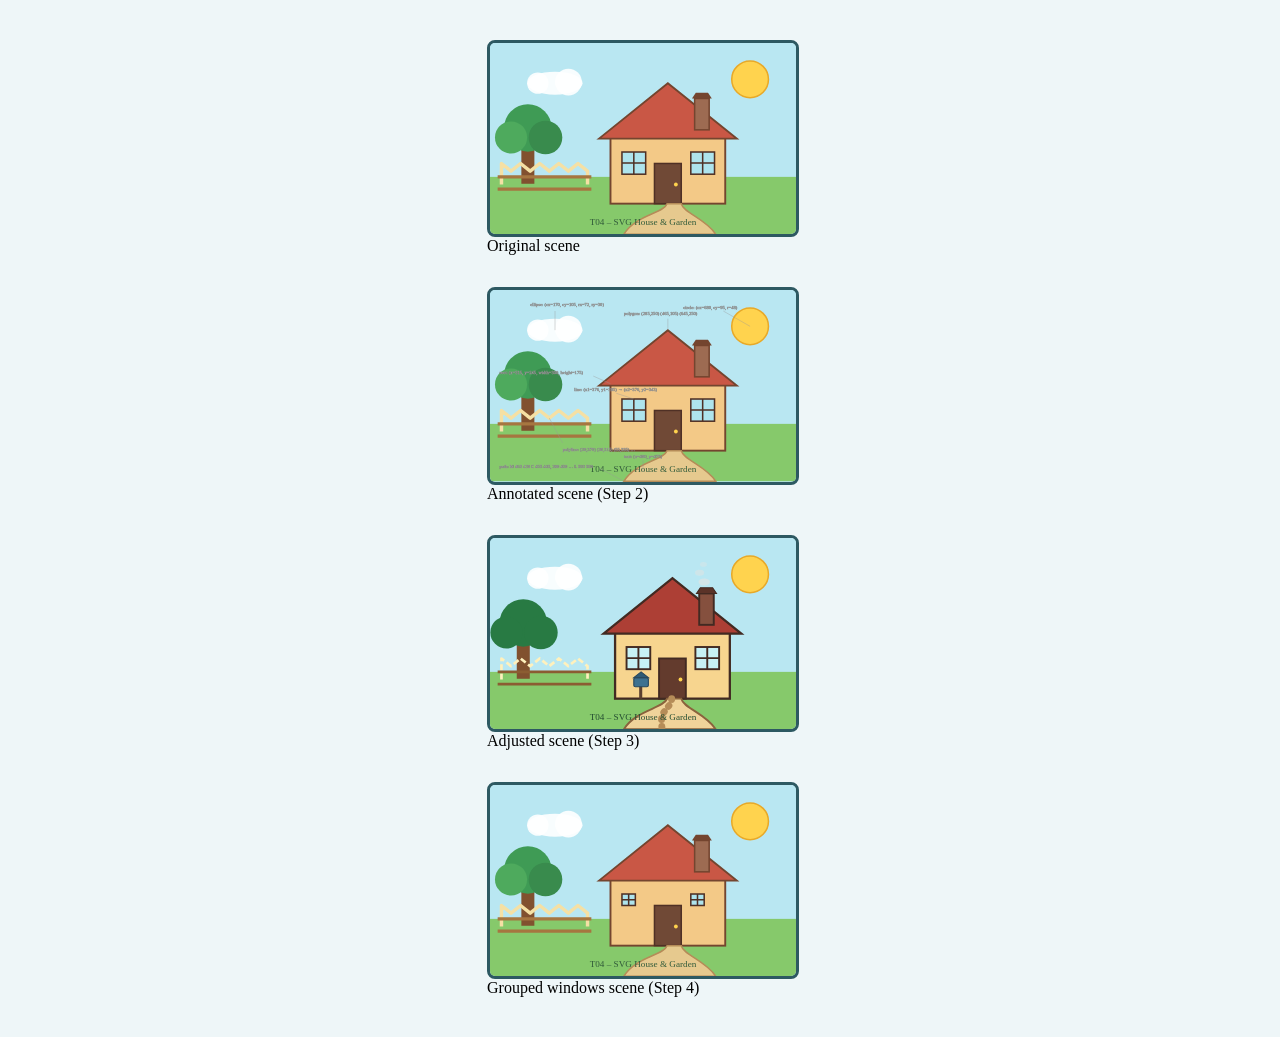
==== index.html @ 24a0f1d3 "init: t01 files added" ====
<!DOCTYPE html>
<html lang="en">

<head>
    <meta charset="UTF-8">
    <meta name="viewport" content="width=device-width, initial-scale=1.0">
    <title>T04 – SVG House &amp; Garden</title>
    <style>
        body {
            margin: 0;
            min-height: 100vh;
            display: grid;
            place-items: center;
            padding: 24px;
            box-sizing: border-box;
            background: #eef6f8;
            font-family: Georgia, "Times New Roman", serif;
        }

        svg {
            width: min(100%, 800px);
            height: auto;
            display: block;
            border: 3px solid #2d5962;
            border-radius: 8px;
            background: #b9e7f2;
        }

        #scene-annotated #annotations {
            font-size: 12px;
            fill: #333;
            stroke: #999;
            stroke-width: 1;
        }

        #scene-annotated #annotations text,
        #scene-annotated #annotations line {
            pointer-events: none;
        }

        /* Step 3 contrast and stroke refinements stay within the adjusted scene. */
        #scene-adjusted .adjusted-house,
        #scene-adjusted .adjusted-roof {
            stroke: #422a22;
        }

        #scene-adjusted .adjusted-house {
            fill: #f7d58f;
            stroke-width: 6;
        }

        #scene-adjusted .adjusted-roof {
            fill: #ad3f35;
            stroke-width: 6;
        }

        #scene-adjusted .adjusted-tree {
            fill: #287a43;
        }

        #scene-adjusted .adjusted-fence {
            stroke: #fff1bd;
            stroke-dasharray: 16 8;
            stroke-width: 7;
        }

        #scene-adjusted .adjusted-path {
            stroke: #8a633d;
            stroke-width: 5;
        }
    </style>
</head>

<body>
    <figure id="scene-original">
        <svg viewBox="0 0 800 500" role="img" aria-labelledby="scene-title scene-description">
            <title id="scene-title">SVG House and Garden</title>
            <desc id="scene-description">A sunny garden scene with a blue sky, cloud, tree, fenced yard, and a small
                house
                with a red roof, chimney, door, and two windows.</desc>

            <!-- Sky and grass -->
            <rect x="0" y="0" width="800" height="350" fill="#b9e7f2"></rect>
            <rect x="0" y="350" width="800" height="150" fill="#86c96b"></rect>

            <!-- Sun and cloud -->
            <circle cx="680" cy="95" r="48" fill="#ffd34e" stroke="#e8a928" stroke-width="4"></circle>
            <ellipse cx="170" cy="105" rx="72" ry="30" fill="#ffffff" opacity="0.9"></ellipse>
            <circle cx="125" cy="105" r="28" fill="#ffffff" opacity="0.9"></circle>
            <circle cx="205" cy="102" r="35" fill="#ffffff" opacity="0.9"></circle>

            <!-- Tree -->
            <rect x="82" y="250" width="34" height="118" fill="#81512f"></rect>
            <circle cx="99" cy="222" r="62" fill="#3f9b55"></circle>
            <circle cx="55" cy="247" r="42" fill="#4eaa5d"></circle>
            <circle cx="145" cy="247" r="44" fill="#398b4d"></circle>

            <!-- House -->
            <rect x="315" y="245" width="300" height="175" fill="#f3c987" stroke="#74452f" stroke-width="5"></rect>
            <polygon points="285,250 465,105 645,250" fill="#c95745" stroke="#74452f" stroke-width="5"></polygon>
            <rect x="535" y="145" width="38" height="82" fill="#9d6b52" stroke="#74452f" stroke-width="4"></rect>
            <polygon points="528,145 580,145 570,130 538,130" fill="#74452f"></polygon>

            <!-- Door and windows -->
            <rect x="430" y="315" width="70" height="105" fill="#704936" stroke="#4f3025" stroke-width="4"></rect>
            <circle cx="486" cy="370" r="5" fill="#ffd34e"></circle>
            <rect x="345" y="285" width="62" height="58" fill="#aee4ed" stroke="#4f3025" stroke-width="4"></rect>
            <line x1="376" y1="285" x2="376" y2="343" stroke="#4f3025" stroke-width="4"></line>
            <line x1="345" y1="314" x2="407" y2="314" stroke="#4f3025" stroke-width="4"></line>
            <rect x="525" y="285" width="62" height="58" fill="#aee4ed" stroke="#4f3025" stroke-width="4"></rect>
            <line x1="556" y1="285" x2="556" y2="343" stroke="#4f3025" stroke-width="4"></line>
            <line x1="525" y1="314" x2="587" y2="314" stroke="#4f3025" stroke-width="4"></line>

            <!-- Fence -->
            <polyline
                points="30,370 30,315 55,335 80,315 105,335 130,315 155,335 180,315 205,335 230,315 255,335 255,370"
                fill="none" stroke="#f5e0a4" stroke-width="9" stroke-linejoin="round"></polyline>
            <line x1="20" y1="350" x2="265" y2="350" stroke="#a67640" stroke-width="8"></line>
            <line x1="20" y1="382" x2="265" y2="382" stroke="#a67640" stroke-width="8"></line>

            <!-- Curved garden path -->
            <path d="M 463 420 C 455 445, 380 450, 350 500 L 590 500 C 565 460, 505 444, 500 420 Z" fill="#e6c98e"
                stroke="#b58c58" stroke-width="4"></path>

            <text x="400" y="475" text-anchor="middle" font-size="24" fill="#315b3a">T04 – SVG House &amp; Garden</text>
        </svg>
        <figcaption>Original scene</figcaption>
    </figure>

    <figure id="scene-annotated-figure">
        <svg id="scene-annotated" viewBox="0 0 800 500" role="img"
            aria-labelledby="annotated-title annotated-description">
            <title id="annotated-title">Annotated SVG House and Garden</title>
            <desc id="annotated-description">The original house and garden scene with labels showing SVG shape
                attributes.</desc>

            <!-- Sky and grass -->
            <rect x="0" y="0" width="800" height="350" fill="#b9e7f2"></rect>
            <rect x="0" y="350" width="800" height="150" fill="#86c96b"></rect>

            <!-- Sun and cloud -->
            <circle cx="680" cy="95" r="48" fill="#ffd34e" stroke="#e8a928" stroke-width="4"></circle>
            <ellipse cx="170" cy="105" rx="72" ry="30" fill="#ffffff" opacity="0.9"></ellipse>
            <circle cx="125" cy="105" r="28" fill="#ffffff" opacity="0.9"></circle>
            <circle cx="205" cy="102" r="35" fill="#ffffff" opacity="0.9"></circle>

            <!-- Tree -->
            <rect x="82" y="250" width="34" height="118" fill="#81512f"></rect>
            <circle cx="99" cy="222" r="62" fill="#3f9b55"></circle>
            <circle cx="55" cy="247" r="42" fill="#4eaa5d"></circle>
            <circle cx="145" cy="247" r="44" fill="#398b4d"></circle>

            <!-- House -->
            <rect x="315" y="245" width="300" height="175" fill="#f3c987" stroke="#74452f" stroke-width="5"></rect>
            <polygon points="285,250 465,105 645,250" fill="#c95745" stroke="#74452f" stroke-width="5"></polygon>
            <rect x="535" y="145" width="38" height="82" fill="#9d6b52" stroke="#74452f" stroke-width="4"></rect>
            <polygon points="528,145 580,145 570,130 538,130" fill="#74452f"></polygon>

            <!-- Door and windows -->
            <rect x="430" y="315" width="70" height="105" fill="#704936" stroke="#4f3025" stroke-width="4"></rect>
            <circle cx="486" cy="370" r="5" fill="#ffd34e"></circle>
            <rect x="345" y="285" width="62" height="58" fill="#aee4ed" stroke="#4f3025" stroke-width="4"></rect>
            <line x1="376" y1="285" x2="376" y2="343" stroke="#4f3025" stroke-width="4"></line>
            <line x1="345" y1="314" x2="407" y2="314" stroke="#4f3025" stroke-width="4"></line>
            <rect x="525" y="285" width="62" height="58" fill="#aee4ed" stroke="#4f3025" stroke-width="4"></rect>
            <line x1="556" y1="285" x2="556" y2="343" stroke="#4f3025" stroke-width="4"></line>
            <line x1="525" y1="314" x2="587" y2="314" stroke="#4f3025" stroke-width="4"></line>

            <!-- Fence -->
            <polyline
                points="30,370 30,315 55,335 80,315 105,335 130,315 155,335 180,315 205,335 230,315 255,335 255,370"
                fill="none" stroke="#f5e0a4" stroke-width="9" stroke-linejoin="round"></polyline>
            <line x1="20" y1="350" x2="265" y2="350" stroke="#a67640" stroke-width="8"></line>
            <line x1="20" y1="382" x2="265" y2="382" stroke="#a67640" stroke-width="8"></line>

            <!-- Curved garden path -->
            <path d="M 463 420 C 455 445, 380 450, 350 500 L 590 500 C 565 460, 505 444, 500 420 Z" fill="#e6c98e"
                stroke="#b58c58" stroke-width="4"></path>

            <text x="400" y="475" text-anchor="middle" font-size="24" fill="#315b3a">T04 – SVG House &amp; Garden</text>

            <g id="annotations">
                <line x1="680" y1="95" x2="610" y2="55"></line>
                <text x="505" y="50">circle: (cx=680, cy=95, r=48)</text>

                <line x1="315" y1="245" x2="270" y2="225"></line>
                <text x="25" y="220">rect: (x=315, y=245, width=300, height=175)</text>

                <line x1="170" y1="105" x2="170" y2="55"></line>
                <text x="105" y="42">ellipse: (cx=170, cy=105, rx=72, ry=30)</text>

                <line x1="376" y1="285" x2="330" y2="270"></line>
                <text x="220" y="265">line: (x1=376, y1=285) → (x2=376, y2=343)</text>

                <line x1="155" y1="335" x2="190" y2="400"></line>
                <text x="190" y="420">polyline: (30,370) (30,315) (55,335) …</text>

                <line x1="465" y1="105" x2="465" y2="75"></line>
                <text x="350" y="65">polygon: (285,250) (465,105) (645,250)</text>

                <line x1="350" y1="500" x2="285" y2="465"></line>
                <text x="25" y="465">path: M 463 420 C 455 445, 380 450 … L 590 500</text>

                <line x1="400" y1="475" x2="400" y2="445"></line>
                <text x="350" y="438">text: (x=400, y=475)</text>
            </g>
        </svg>
        <figcaption>Annotated scene (Step 2)</figcaption>
    </figure>

    <figure id="scene-adjusted-figure">
        <svg id="scene-adjusted" viewBox="0 0 800 500" role="img" aria-labelledby="adjusted-title adjusted-description">
            <title id="adjusted-title">Adjusted SVG House and Garden</title>
            <desc id="adjusted-description">The house and garden scene with balanced positioning, stronger contrast, a
                dashed fence, a footpath, a mailbox, and chimney smoke.</desc>

            <!-- Base scene remains on the original coordinate scale. -->
            <rect x="0" y="0" width="800" height="350" fill="#b9e7f2"></rect>
            <rect x="0" y="350" width="800" height="150" fill="#86c96b"></rect>

            <circle cx="680" cy="95" r="48" fill="#ffd34e" stroke="#e8a928" stroke-width="4"></circle>
            <ellipse cx="170" cy="105" rx="72" ry="30" fill="#ffffff" opacity="0.9"></ellipse>
            <circle cx="125" cy="105" r="28" fill="#ffffff" opacity="0.9"></circle>
            <circle cx="205" cy="102" r="35" fill="#ffffff" opacity="0.9"></circle>

            <!-- Small tree shift balances the house placement. -->
            <g transform="translate(-12 0)">
                <rect x="82" y="250" width="34" height="118" fill="#81512f"></rect>
                <circle class="adjusted-tree" cx="99" cy="222" r="62"></circle>
                <circle class="adjusted-tree" cx="55" cy="247" r="42"></circle>
                <circle class="adjusted-tree" cx="145" cy="247" r="44"></circle>
            </g>

            <!-- Small house shift improves the scene balance. -->
            <g transform="translate(12 0)">
                <rect class="adjusted-house" x="315" y="245" width="300" height="175"></rect>
                <polygon class="adjusted-roof" points="285,250 465,105 645,250"></polygon>
                <rect x="535" y="145" width="38" height="82" fill="#85503e" stroke="#422a22" stroke-width="5"></rect>
                <polygon points="528,145 580,145 570,130 538,130" fill="#5b3328" stroke="#422a22" stroke-width="3">
                </polygon>

                <rect x="430" y="315" width="70" height="105" fill="#633b2d" stroke="#422a22" stroke-width="5"></rect>
                <circle cx="486" cy="370" r="5" fill="#ffd34e"></circle>
                <rect x="345" y="285" width="62" height="58" fill="#c7f1f5" stroke="#422a22" stroke-width="5"></rect>
                <line x1="376" y1="285" x2="376" y2="343" stroke="#422a22" stroke-width="5"></line>
                <line x1="345" y1="314" x2="407" y2="314" stroke="#422a22" stroke-width="5"></line>
                <rect x="525" y="285" width="62" height="58" fill="#c7f1f5" stroke="#422a22" stroke-width="5"></rect>
                <line x1="556" y1="285" x2="556" y2="343" stroke="#422a22" stroke-width="5"></line>
                <line x1="525" y1="314" x2="587" y2="314" stroke="#422a22" stroke-width="5"></line>
            </g>

            <!-- Dashed fence makes the foreground edge lighter and easier to read. -->
            <polyline class="adjusted-fence"
                points="30,370 30,315 55,335 80,315 105,335 130,315 155,335 180,315 205,335 230,315 255,335 255,370"
                fill="none" stroke-linejoin="round"></polyline>
            <line x1="20" y1="350" x2="265" y2="350" stroke="#8b5d32" stroke-width="7"></line>
            <line x1="20" y1="382" x2="265" y2="382" stroke="#8b5d32" stroke-width="7"></line>

            <path class="adjusted-path"
                d="M 463 420 C 455 445, 380 450, 350 500 L 590 500 C 565 460, 505 444, 500 420 Z" fill="#f0d39a"></path>

            <!-- Curved stone footpath leads from the door into the garden. -->
            <path d="M 475 420 C 475 435, 460 445, 452 460 C 447 470, 448 482, 450 500" fill="none" stroke="#b58c58"
                stroke-width="18" stroke-linecap="round" stroke-dasharray="2 18"></path>

            <!-- Small mailbox sits beside the new footpath. -->
            <rect x="390" y="382" width="8" height="38" fill="#5b4030"></rect>
            <rect x="376" y="365" width="38" height="24" rx="4" fill="#3d7190" stroke="#29485d" stroke-width="3"></rect>
            <polygon points="376,365 395,350 414,365" fill="#2f5b75" stroke="#29485d" stroke-width="3"></polygon>

            <!-- Subtle smoke rises from the chimney. -->
            <ellipse cx="560" cy="115" rx="15" ry="9" fill="#dce5e4" opacity="0.75"></ellipse>
            <ellipse cx="548" cy="91" rx="12" ry="8" fill="#dce5e4" opacity="0.6"></ellipse>
            <ellipse cx="558" cy="69" rx="9" ry="6" fill="#dce5e4" opacity="0.45"></ellipse>

            <text x="400" y="475" text-anchor="middle" font-size="24" fill="#244d31">T04 – SVG House &amp; Garden</text>
        </svg>
        <figcaption>Adjusted scene (Step 3)</figcaption>
    </figure>

    <figure id="scene-grouped-figure">
        <svg id="scene-grouped" viewBox="0 0 800 500" role="img" aria-labelledby="grouped-title grouped-description">
            <title id="grouped-title">Grouped Windows House and Garden</title>
            <desc id="grouped-description">The original house and garden scene with both windows reused from one grouped
                SVG definition.</desc>

            <defs>
                <!-- Grouping the frame and mullions keeps both windows consistent and reusable. -->
                <g id="window">
                    <rect x="0" y="0" width="35" height="30" fill="#aee4ed" stroke="#4f3025" stroke-width="4"></rect>
                    <line x1="17.5" y1="0" x2="17.5" y2="30" stroke="#4f3025" stroke-width="4"></line>
                    <line x1="0" y1="15" x2="35" y2="15" stroke="#4f3025" stroke-width="4"></line>
                </g>
            </defs>

            <!-- Sky and grass -->
            <rect x="0" y="0" width="800" height="350" fill="#b9e7f2"></rect>
            <rect x="0" y="350" width="800" height="150" fill="#86c96b"></rect>

            <!-- Sun and cloud -->
            <circle cx="680" cy="95" r="48" fill="#ffd34e" stroke="#e8a928" stroke-width="4"></circle>
            <ellipse cx="170" cy="105" rx="72" ry="30" fill="#ffffff" opacity="0.9"></ellipse>
            <circle cx="125" cy="105" r="28" fill="#ffffff" opacity="0.9"></circle>
            <circle cx="205" cy="102" r="35" fill="#ffffff" opacity="0.9"></circle>

            <!-- Tree -->
            <rect x="82" y="250" width="34" height="118" fill="#81512f"></rect>
            <circle cx="99" cy="222" r="62" fill="#3f9b55"></circle>
            <circle cx="55" cy="247" r="42" fill="#4eaa5d"></circle>
            <circle cx="145" cy="247" r="44" fill="#398b4d"></circle>

            <!-- House -->
            <rect x="315" y="245" width="300" height="175" fill="#f3c987" stroke="#74452f" stroke-width="5"></rect>
            <polygon points="285,250 465,105 645,250" fill="#c95745" stroke="#74452f" stroke-width="5"></polygon>
            <rect x="535" y="145" width="38" height="82" fill="#9d6b52" stroke="#74452f" stroke-width="4"></rect>
            <polygon points="528,145 580,145 570,130 538,130" fill="#74452f"></polygon>

            <!-- Door and grouped windows -->
            <rect x="430" y="315" width="70" height="105" fill="#704936" stroke="#4f3025" stroke-width="4"></rect>
            <circle cx="486" cy="370" r="5" fill="#ffd34e"></circle>
            <!-- These translations place the reusable windows at the original window positions. -->
            <use href="#window" transform="translate(345 285)"></use>
            <use href="#window" transform="translate(525 285)"></use>

            <!-- Fence -->
            <polyline
                points="30,370 30,315 55,335 80,315 105,335 130,315 155,335 180,315 205,335 230,315 255,335 255,370"
                fill="none" stroke="#f5e0a4" stroke-width="9" stroke-linejoin="round"></polyline>
            <line x1="20" y1="350" x2="265" y2="350" stroke="#a67640" stroke-width="8"></line>
            <line x1="20" y1="382" x2="265" y2="382" stroke="#a67640" stroke-width="8"></line>

            <!-- Curved garden path -->
            <path d="M 463 420 C 455 445, 380 450, 350 500 L 590 500 C 565 460, 505 444, 500 420 Z" fill="#e6c98e"
                stroke="#b58c58" stroke-width="4"></path>

            <text x="400" y="475" text-anchor="middle" font-size="24" fill="#315b3a">T04 – SVG House &amp; Garden</text>
        </svg>
        <figcaption>Grouped windows scene (Step 4)</figcaption>
    </figure>
</body>

</html>
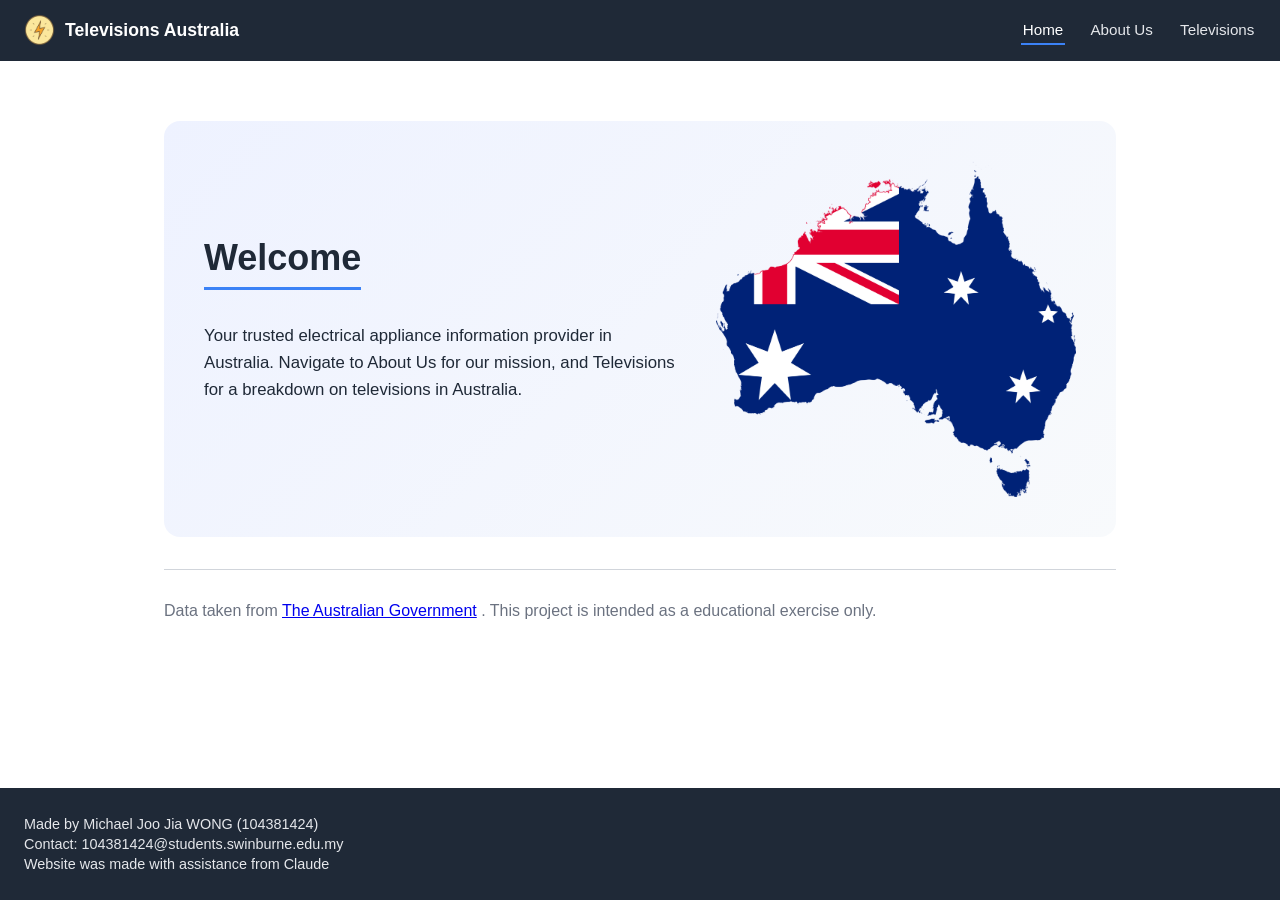
==== commit d98ab80a: "init: added actual t01 files, fixed past push" ====
--- a/index.html
+++ b/index.html
@@ -1,342 +1,38 @@
 <!DOCTYPE html>
 <html lang="en">
+<head>
+  <meta charset="UTF-8" />
+  <meta name="viewport" content="width=device-width, initial-scale=1.0" />
+  <title>Home</title>
+  <link rel="icon" type="image/png" href="images/logo.png" />
+  <link rel="stylesheet" href="css/style.css" />
+</head>
+<body>
+  <div id="navbar"></div>
 
-<head>
-    <meta charset="UTF-8">
-    <meta name="viewport" content="width=device-width, initial-scale=1.0">
-    <title>T04 – SVG House &amp; Garden</title>
-    <style>
-        body {
-            margin: 0;
-            min-height: 100vh;
-            display: grid;
-            place-items: center;
-            padding: 24px;
-            box-sizing: border-box;
-            background: #eef6f8;
-            font-family: Georgia, "Times New Roman", serif;
-        }
+  <main>
+    <section class="hero">
+      <div class="intro-text">
+        <h1>Welcome</h1>
+        <p>Your trusted electrical appliance information provider in Australia. Navigate to About Us for our mission, and Televisions for a breakdown on televisions in Australia.</p>
+      </div>
+      <div class="intro-graphic">
+        <!-- Replace with your Australia graphic, e.g. images/australia.png -->
+        <img src="images/australia.png" alt="Graphic of Australia" title="Graphic of Australia"/>
+      </div>
+    </section>
 
-        svg {
-            width: min(100%, 800px);
-            height: auto;
-            display: block;
-            border: 3px solid #2d5962;
-            border-radius: 8px;
-            background: #b9e7f2;
-        }
+    <hr class="intro-divider" />
 
-        #scene-annotated #annotations {
-            font-size: 12px;
-            fill: #333;
-            stroke: #999;
-            stroke-width: 1;
-        }
+    <p class="intro-flavour">Data taken from 
+      <a href=https://data.gov.au/data/dataset/energy-rating-for-household-appliances/resource/93a615e5-935e-4713-a4b0-379e3f6dedc9>The Australian Government</a>
+      . This project is intended as a educational exercise only.
+    </p>
+  </main>
 
-        #scene-annotated #annotations text,
-        #scene-annotated #annotations line {
-            pointer-events: none;
-        }
+  <div id="footer"></div>
 
-        /* Step 3 contrast and stroke refinements stay within the adjusted scene. */
-        #scene-adjusted .adjusted-house,
-        #scene-adjusted .adjusted-roof {
-            stroke: #422a22;
-        }
-
-        #scene-adjusted .adjusted-house {
-            fill: #f7d58f;
-            stroke-width: 6;
-        }
-
-        #scene-adjusted .adjusted-roof {
-            fill: #ad3f35;
-            stroke-width: 6;
-        }
-
-        #scene-adjusted .adjusted-tree {
-            fill: #287a43;
-        }
-
-        #scene-adjusted .adjusted-fence {
-            stroke: #fff1bd;
-            stroke-dasharray: 16 8;
-            stroke-width: 7;
-        }
-
-        #scene-adjusted .adjusted-path {
-            stroke: #8a633d;
-            stroke-width: 5;
-        }
-    </style>
-</head>
-
-<body>
-    <figure id="scene-original">
-        <svg viewBox="0 0 800 500" role="img" aria-labelledby="scene-title scene-description">
-            <title id="scene-title">SVG House and Garden</title>
-            <desc id="scene-description">A sunny garden scene with a blue sky, cloud, tree, fenced yard, and a small
-                house
-                with a red roof, chimney, door, and two windows.</desc>
-
-            <!-- Sky and grass -->
-            <rect x="0" y="0" width="800" height="350" fill="#b9e7f2"></rect>
-            <rect x="0" y="350" width="800" height="150" fill="#86c96b"></rect>
-
-            <!-- Sun and cloud -->
-            <circle cx="680" cy="95" r="48" fill="#ffd34e" stroke="#e8a928" stroke-width="4"></circle>
-            <ellipse cx="170" cy="105" rx="72" ry="30" fill="#ffffff" opacity="0.9"></ellipse>
-            <circle cx="125" cy="105" r="28" fill="#ffffff" opacity="0.9"></circle>
-            <circle cx="205" cy="102" r="35" fill="#ffffff" opacity="0.9"></circle>
-
-            <!-- Tree -->
-            <rect x="82" y="250" width="34" height="118" fill="#81512f"></rect>
-            <circle cx="99" cy="222" r="62" fill="#3f9b55"></circle>
-            <circle cx="55" cy="247" r="42" fill="#4eaa5d"></circle>
-            <circle cx="145" cy="247" r="44" fill="#398b4d"></circle>
-
-            <!-- House -->
-            <rect x="315" y="245" width="300" height="175" fill="#f3c987" stroke="#74452f" stroke-width="5"></rect>
-            <polygon points="285,250 465,105 645,250" fill="#c95745" stroke="#74452f" stroke-width="5"></polygon>
-            <rect x="535" y="145" width="38" height="82" fill="#9d6b52" stroke="#74452f" stroke-width="4"></rect>
-            <polygon points="528,145 580,145 570,130 538,130" fill="#74452f"></polygon>
-
-            <!-- Door and windows -->
-            <rect x="430" y="315" width="70" height="105" fill="#704936" stroke="#4f3025" stroke-width="4"></rect>
-            <circle cx="486" cy="370" r="5" fill="#ffd34e"></circle>
-            <rect x="345" y="285" width="62" height="58" fill="#aee4ed" stroke="#4f3025" stroke-width="4"></rect>
-            <line x1="376" y1="285" x2="376" y2="343" stroke="#4f3025" stroke-width="4"></line>
-            <line x1="345" y1="314" x2="407" y2="314" stroke="#4f3025" stroke-width="4"></line>
-            <rect x="525" y="285" width="62" height="58" fill="#aee4ed" stroke="#4f3025" stroke-width="4"></rect>
-            <line x1="556" y1="285" x2="556" y2="343" stroke="#4f3025" stroke-width="4"></line>
-            <line x1="525" y1="314" x2="587" y2="314" stroke="#4f3025" stroke-width="4"></line>
-
-            <!-- Fence -->
-            <polyline
-                points="30,370 30,315 55,335 80,315 105,335 130,315 155,335 180,315 205,335 230,315 255,335 255,370"
-                fill="none" stroke="#f5e0a4" stroke-width="9" stroke-linejoin="round"></polyline>
-            <line x1="20" y1="350" x2="265" y2="350" stroke="#a67640" stroke-width="8"></line>
-            <line x1="20" y1="382" x2="265" y2="382" stroke="#a67640" stroke-width="8"></line>
-
-            <!-- Curved garden path -->
-            <path d="M 463 420 C 455 445, 380 450, 350 500 L 590 500 C 565 460, 505 444, 500 420 Z" fill="#e6c98e"
-                stroke="#b58c58" stroke-width="4"></path>
-
-            <text x="400" y="475" text-anchor="middle" font-size="24" fill="#315b3a">T04 – SVG House &amp; Garden</text>
-        </svg>
-        <figcaption>Original scene</figcaption>
-    </figure>
-
-    <figure id="scene-annotated-figure">
-        <svg id="scene-annotated" viewBox="0 0 800 500" role="img"
-            aria-labelledby="annotated-title annotated-description">
-            <title id="annotated-title">Annotated SVG House and Garden</title>
-            <desc id="annotated-description">The original house and garden scene with labels showing SVG shape
-                attributes.</desc>
-
-            <!-- Sky and grass -->
-            <rect x="0" y="0" width="800" height="350" fill="#b9e7f2"></rect>
-            <rect x="0" y="350" width="800" height="150" fill="#86c96b"></rect>
-
-            <!-- Sun and cloud -->
-            <circle cx="680" cy="95" r="48" fill="#ffd34e" stroke="#e8a928" stroke-width="4"></circle>
-            <ellipse cx="170" cy="105" rx="72" ry="30" fill="#ffffff" opacity="0.9"></ellipse>
-            <circle cx="125" cy="105" r="28" fill="#ffffff" opacity="0.9"></circle>
-            <circle cx="205" cy="102" r="35" fill="#ffffff" opacity="0.9"></circle>
-
-            <!-- Tree -->
-            <rect x="82" y="250" width="34" height="118" fill="#81512f"></rect>
-            <circle cx="99" cy="222" r="62" fill="#3f9b55"></circle>
-            <circle cx="55" cy="247" r="42" fill="#4eaa5d"></circle>
-            <circle cx="145" cy="247" r="44" fill="#398b4d"></circle>
-
-            <!-- House -->
-            <rect x="315" y="245" width="300" height="175" fill="#f3c987" stroke="#74452f" stroke-width="5"></rect>
-            <polygon points="285,250 465,105 645,250" fill="#c95745" stroke="#74452f" stroke-width="5"></polygon>
-            <rect x="535" y="145" width="38" height="82" fill="#9d6b52" stroke="#74452f" stroke-width="4"></rect>
-            <polygon points="528,145 580,145 570,130 538,130" fill="#74452f"></polygon>
-
-            <!-- Door and windows -->
-            <rect x="430" y="315" width="70" height="105" fill="#704936" stroke="#4f3025" stroke-width="4"></rect>
-            <circle cx="486" cy="370" r="5" fill="#ffd34e"></circle>
-            <rect x="345" y="285" width="62" height="58" fill="#aee4ed" stroke="#4f3025" stroke-width="4"></rect>
-            <line x1="376" y1="285" x2="376" y2="343" stroke="#4f3025" stroke-width="4"></line>
-            <line x1="345" y1="314" x2="407" y2="314" stroke="#4f3025" stroke-width="4"></line>
-            <rect x="525" y="285" width="62" height="58" fill="#aee4ed" stroke="#4f3025" stroke-width="4"></rect>
-            <line x1="556" y1="285" x2="556" y2="343" stroke="#4f3025" stroke-width="4"></line>
-            <line x1="525" y1="314" x2="587" y2="314" stroke="#4f3025" stroke-width="4"></line>
-
-            <!-- Fence -->
-            <polyline
-                points="30,370 30,315 55,335 80,315 105,335 130,315 155,335 180,315 205,335 230,315 255,335 255,370"
-                fill="none" stroke="#f5e0a4" stroke-width="9" stroke-linejoin="round"></polyline>
-            <line x1="20" y1="350" x2="265" y2="350" stroke="#a67640" stroke-width="8"></line>
-            <line x1="20" y1="382" x2="265" y2="382" stroke="#a67640" stroke-width="8"></line>
-
-            <!-- Curved garden path -->
-            <path d="M 463 420 C 455 445, 380 450, 350 500 L 590 500 C 565 460, 505 444, 500 420 Z" fill="#e6c98e"
-                stroke="#b58c58" stroke-width="4"></path>
-
-            <text x="400" y="475" text-anchor="middle" font-size="24" fill="#315b3a">T04 – SVG House &amp; Garden</text>
-
-            <g id="annotations">
-                <line x1="680" y1="95" x2="610" y2="55"></line>
-                <text x="505" y="50">circle: (cx=680, cy=95, r=48)</text>
-
-                <line x1="315" y1="245" x2="270" y2="225"></line>
-                <text x="25" y="220">rect: (x=315, y=245, width=300, height=175)</text>
-
-                <line x1="170" y1="105" x2="170" y2="55"></line>
-                <text x="105" y="42">ellipse: (cx=170, cy=105, rx=72, ry=30)</text>
-
-                <line x1="376" y1="285" x2="330" y2="270"></line>
-                <text x="220" y="265">line: (x1=376, y1=285) → (x2=376, y2=343)</text>
-
-                <line x1="155" y1="335" x2="190" y2="400"></line>
-                <text x="190" y="420">polyline: (30,370) (30,315) (55,335) …</text>
-
-                <line x1="465" y1="105" x2="465" y2="75"></line>
-                <text x="350" y="65">polygon: (285,250) (465,105) (645,250)</text>
-
-                <line x1="350" y1="500" x2="285" y2="465"></line>
-                <text x="25" y="465">path: M 463 420 C 455 445, 380 450 … L 590 500</text>
-
-                <line x1="400" y1="475" x2="400" y2="445"></line>
-                <text x="350" y="438">text: (x=400, y=475)</text>
-            </g>
-        </svg>
-        <figcaption>Annotated scene (Step 2)</figcaption>
-    </figure>
-
-    <figure id="scene-adjusted-figure">
-        <svg id="scene-adjusted" viewBox="0 0 800 500" role="img" aria-labelledby="adjusted-title adjusted-description">
-            <title id="adjusted-title">Adjusted SVG House and Garden</title>
-            <desc id="adjusted-description">The house and garden scene with balanced positioning, stronger contrast, a
-                dashed fence, a footpath, a mailbox, and chimney smoke.</desc>
-
-            <!-- Base scene remains on the original coordinate scale. -->
-            <rect x="0" y="0" width="800" height="350" fill="#b9e7f2"></rect>
-            <rect x="0" y="350" width="800" height="150" fill="#86c96b"></rect>
-
-            <circle cx="680" cy="95" r="48" fill="#ffd34e" stroke="#e8a928" stroke-width="4"></circle>
-            <ellipse cx="170" cy="105" rx="72" ry="30" fill="#ffffff" opacity="0.9"></ellipse>
-            <circle cx="125" cy="105" r="28" fill="#ffffff" opacity="0.9"></circle>
-            <circle cx="205" cy="102" r="35" fill="#ffffff" opacity="0.9"></circle>
-
-            <!-- Small tree shift balances the house placement. -->
-            <g transform="translate(-12 0)">
-                <rect x="82" y="250" width="34" height="118" fill="#81512f"></rect>
-                <circle class="adjusted-tree" cx="99" cy="222" r="62"></circle>
-                <circle class="adjusted-tree" cx="55" cy="247" r="42"></circle>
-                <circle class="adjusted-tree" cx="145" cy="247" r="44"></circle>
-            </g>
-
-            <!-- Small house shift improves the scene balance. -->
-            <g transform="translate(12 0)">
-                <rect class="adjusted-house" x="315" y="245" width="300" height="175"></rect>
-                <polygon class="adjusted-roof" points="285,250 465,105 645,250"></polygon>
-                <rect x="535" y="145" width="38" height="82" fill="#85503e" stroke="#422a22" stroke-width="5"></rect>
-                <polygon points="528,145 580,145 570,130 538,130" fill="#5b3328" stroke="#422a22" stroke-width="3">
-                </polygon>
-
-                <rect x="430" y="315" width="70" height="105" fill="#633b2d" stroke="#422a22" stroke-width="5"></rect>
-                <circle cx="486" cy="370" r="5" fill="#ffd34e"></circle>
-                <rect x="345" y="285" width="62" height="58" fill="#c7f1f5" stroke="#422a22" stroke-width="5"></rect>
-                <line x1="376" y1="285" x2="376" y2="343" stroke="#422a22" stroke-width="5"></line>
-                <line x1="345" y1="314" x2="407" y2="314" stroke="#422a22" stroke-width="5"></line>
-                <rect x="525" y="285" width="62" height="58" fill="#c7f1f5" stroke="#422a22" stroke-width="5"></rect>
-                <line x1="556" y1="285" x2="556" y2="343" stroke="#422a22" stroke-width="5"></line>
-                <line x1="525" y1="314" x2="587" y2="314" stroke="#422a22" stroke-width="5"></line>
-            </g>
-
-            <!-- Dashed fence makes the foreground edge lighter and easier to read. -->
-            <polyline class="adjusted-fence"
-                points="30,370 30,315 55,335 80,315 105,335 130,315 155,335 180,315 205,335 230,315 255,335 255,370"
-                fill="none" stroke-linejoin="round"></polyline>
-            <line x1="20" y1="350" x2="265" y2="350" stroke="#8b5d32" stroke-width="7"></line>
-            <line x1="20" y1="382" x2="265" y2="382" stroke="#8b5d32" stroke-width="7"></line>
-
-            <path class="adjusted-path"
-                d="M 463 420 C 455 445, 380 450, 350 500 L 590 500 C 565 460, 505 444, 500 420 Z" fill="#f0d39a"></path>
-
-            <!-- Curved stone footpath leads from the door into the garden. -->
-            <path d="M 475 420 C 475 435, 460 445, 452 460 C 447 470, 448 482, 450 500" fill="none" stroke="#b58c58"
-                stroke-width="18" stroke-linecap="round" stroke-dasharray="2 18"></path>
-
-            <!-- Small mailbox sits beside the new footpath. -->
-            <rect x="390" y="382" width="8" height="38" fill="#5b4030"></rect>
-            <rect x="376" y="365" width="38" height="24" rx="4" fill="#3d7190" stroke="#29485d" stroke-width="3"></rect>
-            <polygon points="376,365 395,350 414,365" fill="#2f5b75" stroke="#29485d" stroke-width="3"></polygon>
-
-            <!-- Subtle smoke rises from the chimney. -->
-            <ellipse cx="560" cy="115" rx="15" ry="9" fill="#dce5e4" opacity="0.75"></ellipse>
-            <ellipse cx="548" cy="91" rx="12" ry="8" fill="#dce5e4" opacity="0.6"></ellipse>
-            <ellipse cx="558" cy="69" rx="9" ry="6" fill="#dce5e4" opacity="0.45"></ellipse>
-
-            <text x="400" y="475" text-anchor="middle" font-size="24" fill="#244d31">T04 – SVG House &amp; Garden</text>
-        </svg>
-        <figcaption>Adjusted scene (Step 3)</figcaption>
-    </figure>
-
-    <figure id="scene-grouped-figure">
-        <svg id="scene-grouped" viewBox="0 0 800 500" role="img" aria-labelledby="grouped-title grouped-description">
-            <title id="grouped-title">Grouped Windows House and Garden</title>
-            <desc id="grouped-description">The original house and garden scene with both windows reused from one grouped
-                SVG definition.</desc>
-
-            <defs>
-                <!-- Grouping the frame and mullions keeps both windows consistent and reusable. -->
-                <g id="window">
-                    <rect x="0" y="0" width="35" height="30" fill="#aee4ed" stroke="#4f3025" stroke-width="4"></rect>
-                    <line x1="17.5" y1="0" x2="17.5" y2="30" stroke="#4f3025" stroke-width="4"></line>
-                    <line x1="0" y1="15" x2="35" y2="15" stroke="#4f3025" stroke-width="4"></line>
-                </g>
-            </defs>
-
-            <!-- Sky and grass -->
-            <rect x="0" y="0" width="800" height="350" fill="#b9e7f2"></rect>
-            <rect x="0" y="350" width="800" height="150" fill="#86c96b"></rect>
-
-            <!-- Sun and cloud -->
-            <circle cx="680" cy="95" r="48" fill="#ffd34e" stroke="#e8a928" stroke-width="4"></circle>
-            <ellipse cx="170" cy="105" rx="72" ry="30" fill="#ffffff" opacity="0.9"></ellipse>
-            <circle cx="125" cy="105" r="28" fill="#ffffff" opacity="0.9"></circle>
-            <circle cx="205" cy="102" r="35" fill="#ffffff" opacity="0.9"></circle>
-
-            <!-- Tree -->
-            <rect x="82" y="250" width="34" height="118" fill="#81512f"></rect>
-            <circle cx="99" cy="222" r="62" fill="#3f9b55"></circle>
-            <circle cx="55" cy="247" r="42" fill="#4eaa5d"></circle>
-            <circle cx="145" cy="247" r="44" fill="#398b4d"></circle>
-
-            <!-- House -->
-            <rect x="315" y="245" width="300" height="175" fill="#f3c987" stroke="#74452f" stroke-width="5"></rect>
-            <polygon points="285,250 465,105 645,250" fill="#c95745" stroke="#74452f" stroke-width="5"></polygon>
-            <rect x="535" y="145" width="38" height="82" fill="#9d6b52" stroke="#74452f" stroke-width="4"></rect>
-            <polygon points="528,145 580,145 570,130 538,130" fill="#74452f"></polygon>
-
-            <!-- Door and grouped windows -->
-            <rect x="430" y="315" width="70" height="105" fill="#704936" stroke="#4f3025" stroke-width="4"></rect>
-            <circle cx="486" cy="370" r="5" fill="#ffd34e"></circle>
-            <!-- These translations place the reusable windows at the original window positions. -->
-            <use href="#window" transform="translate(345 285)"></use>
-            <use href="#window" transform="translate(525 285)"></use>
-
-            <!-- Fence -->
-            <polyline
-                points="30,370 30,315 55,335 80,315 105,335 130,315 155,335 180,315 205,335 230,315 255,335 255,370"
-                fill="none" stroke="#f5e0a4" stroke-width="9" stroke-linejoin="round"></polyline>
-            <line x1="20" y1="350" x2="265" y2="350" stroke="#a67640" stroke-width="8"></line>
-            <line x1="20" y1="382" x2="265" y2="382" stroke="#a67640" stroke-width="8"></line>
-
-            <!-- Curved garden path -->
-            <path d="M 463 420 C 455 445, 380 450, 350 500 L 590 500 C 565 460, 505 444, 500 420 Z" fill="#e6c98e"
-                stroke="#b58c58" stroke-width="4"></path>
-
-            <text x="400" y="475" text-anchor="middle" font-size="24" fill="#315b3a">T04 – SVG House &amp; Garden</text>
-        </svg>
-        <figcaption>Grouped windows scene (Step 4)</figcaption>
-    </figure>
+  <script src="js/nav.js"></script>
+  <script src="js/footer.js"></script>
 </body>
-
-</html>+</html>
--- a/css/style.css
+++ b/css/style.css
@@ -0,0 +1,354 @@
+:root {
+  --nav-bg: #1f2937;
+  --nav-text: #e5e7eb;
+  --nav-text-active: #ffffff;
+  --nav-accent: #3b82f6;
+  --bg: #ffffff;
+  --text: #1f2937;
+  --muted: #6b7280;
+}
+
+* {
+  box-sizing: border-box;
+}
+
+body {
+  margin: 0;
+  font-family: "Segoe UI", Arial, sans-serif;
+  background: var(--bg);
+  color: var(--text);
+  min-height: 100vh;
+  display: flex;
+  flex-direction: column;
+}
+
+/* Lets main grow so the footer stays at the bottom on short pages */
+main {
+  flex: 1;
+}
+
+.site-footer {
+  background: var(--nav-bg);
+  color: var(--nav-text);
+  text-align: left;
+  padding: 1.5rem;
+  font-size: 0.9rem;
+}
+
+.site-footer p {
+  margin: 0.25rem 0;
+}
+
+.navbar .brand {
+  display: flex;
+  align-items: center;
+  gap: 0.6rem;
+}
+
+.brand-logo {
+  height: 2rem;
+  width: auto;
+}
+
+.navbar {
+  display: flex;
+  align-items: center;
+  gap: 1.5rem;
+  background: var(--nav-bg);
+  padding: 0.9rem 1.5rem;
+}
+
+.navbar .brand {
+  color: var(--nav-text-active);
+  font-weight: 700;
+  font-size: 1.1rem;
+  margin-right: auto;
+  text-decoration: none;
+}
+
+.navbar a.nav-link {
+  color: var(--nav-text);
+  text-decoration: none;
+  font-size: 0.95rem;
+  padding: 0.35rem 0.1rem;
+  border-bottom: 2px solid transparent;
+  transition: color 0.15s ease, border-color 0.15s ease;
+}
+
+.navbar a.nav-link:hover {
+  color: var(--nav-text-active);
+}
+
+.navbar a.nav-link.active {
+  color: var(--nav-text-active);
+  border-bottom-color: var(--nav-accent);
+}
+
+main {
+  max-width: 1000px;
+  margin: 0 auto;
+  padding: 2.5rem 1.5rem;
+}
+
+h1 {
+  margin-top: 0;
+}
+
+.muted {
+  color: var(--muted);
+}
+
+.hero {
+  display: flex;
+  flex-wrap: wrap;
+  align-items: center;
+  gap: 2rem;
+  margin-top: 1.25rem;
+  padding: 2.5rem;
+  border-radius: 16px;
+  background: linear-gradient(135deg, #eef2ff, #f8fafc);
+}
+
+.hero .intro-text {
+  flex: 1 1 320px;
+}
+
+.hero h1 {
+  font-size: 2.25rem;
+  display: inline-block;
+  padding-bottom: 0.5rem;
+  border-bottom: 3px solid var(--nav-accent);
+  margin-bottom: 1rem;
+}
+
+.hero .intro-text p {
+  font-size: 1.05rem;
+  line-height: 1.6;
+}
+
+.intro-graphic {
+  flex: 1 1 280px;
+  max-width: 360px;
+}
+
+.intro-graphic img {
+  width: 100%;
+  height: auto;
+  display: block;
+  border-radius: 8px;
+}
+
+.intro-divider {
+  border: none;
+  border-top: 1px solid #d1d5db;
+  margin: 2rem 0;
+}
+
+.intro-flavour {
+  color: var(--muted);
+}
+
+.bubble-grid {
+  display: flex;
+  flex-direction: column;
+  gap: 1.25rem;
+  margin-top: 1.25rem;
+}
+
+.bubble {
+  background: #f3f4f6;
+  border-radius: 16px;
+  padding: 1.25rem 1.5rem;
+}
+
+.bubble h3 {
+  margin: 0 0 0.75rem;
+  padding-bottom: 0.75rem;
+  border-bottom: 1px solid #d1d5db;
+  font-size: 1rem;
+}
+
+.bubble p {
+  margin: 0;
+  color: var(--muted);
+}
+
+.chart-grid {
+  display: grid;
+  grid-template-columns: repeat(auto-fit, minmax(320px, 1fr));
+  gap: 1.5rem;
+  margin-top: 1.5rem;
+}
+
+.chart-card {
+  border: 1px solid #e5e7eb;
+  border-radius: 8px;
+  padding: 1rem;
+}
+
+.chart-card img {
+  width: 100%;
+  height: auto;
+  border-radius: 4px;
+  display: block;
+  padding: 1em;
+}
+
+.chart-card figcaption {
+  margin-top: 0.5rem;
+  font-size: 0.9rem;
+  color: var(--muted);
+}
+
+/* Chart heading: "Q1" badge beside the question text */
+.chart-question {
+  display: flex;
+  align-items: flex-start;
+  gap: 0.6rem;
+  margin: 0 0 0.5rem;
+  font-size: 1rem;
+  line-height: 1.4;
+  text-align: left;
+}
+
+.q-num {
+  flex: none;
+  background: var(--nav-accent);
+  color: #fff;
+  font-size: 0.8rem;
+  font-weight: 700;
+  padding: 0.15rem 0.5rem;
+  border-radius: 999px;
+  margin-top: 0.1rem;
+}
+
+/* Analysis section below each chart */
+.analysis {
+  margin-top: 1rem;
+  padding-top: 0.75rem;
+  border-top: 1px solid #e5e7eb;
+  text-align: left;
+}
+
+.analysis h4 {
+  margin: 0 0 0.4rem;
+  font-size: 0.9rem;
+}
+
+.analysis p {
+  margin: 0;
+  font-size: 0.9rem;
+  line-height: 1.5;
+  white-space: pre-line; /* line breaks (\n) in your analysis text are kept */
+}
+
+/* In the carousel, keep the heading and analysis at a readable width */
+.carousel .chart-question,
+.carousel .analysis {
+  max-width: 720px;
+  margin-left: auto;
+  margin-right: auto;
+}
+
+.placeholder {
+  border: 1px dashed #cbd5e1;
+  border-radius: 8px;
+  padding: 3rem 1rem;
+  text-align: center;
+  color: var(--muted);
+}
+
+/* Reusable image frame: wrap any <img> in a div with this class and it will
+   always be centered, scaled to fit, and bordered - no matter the image's
+   real width/height. Use it anywhere you drop in a picture. */
+.img-frame {
+  border: 1px solid #e5e7eb;
+  border-radius: 8px;
+  background: #f9fafb;
+  padding: 1rem;
+  max-height: 480px;
+  display: flex;
+  align-items: center;
+  justify-content: center;
+  overflow: hidden;
+}
+
+.img-frame img {
+  max-width: 100%;
+  max-height: 100%;
+  width: auto;
+  height: auto;
+  object-fit: contain;
+  border-radius: 4px;
+  display: block;
+}
+
+/* Grid/Carousel toggle buttons */
+.view-toggle {
+  display: flex;
+  gap: 0.5rem;
+  margin-top: 1.5rem;
+}
+
+.view-toggle button {
+  border: 1px solid #cbd5e1;
+  background: #fff;
+  color: var(--text);
+  padding: 0.5rem 1rem;
+  border-radius: 6px;
+  cursor: pointer;
+  font-size: 0.9rem;
+}
+
+.view-toggle button.active {
+  background: var(--nav-accent);
+  border-color: var(--nav-accent);
+  color: #fff;
+}
+
+/* Carousel view: title on top, image centered, caption/counter below */
+.carousel {
+  margin-top: 1.5rem;
+  text-align: center;
+}
+
+.carousel img {
+  padding: 1.5em
+}
+
+
+.carousel-main {
+  display: flex;
+  align-items: center;
+  justify-content: center;
+  gap: 1rem;
+  margin-top: 0.5rem;
+}
+
+.carousel-main img {
+  max-width: 100%;
+  max-height: 480px;
+  border-radius: 8px;
+  border: 1px solid #e5e7eb;
+}
+
+.carousel-main button {
+  flex: none;
+  border: 1px solid #cbd5e1;
+  background: #fff;
+  color: var(--text);
+  width: 2.5rem;
+  height: 2.5rem;
+  border-radius: 50%;
+  cursor: pointer;
+  font-size: 1.1rem;
+}
+
+.carousel-main button:hover {
+  background: #f3f4f6;
+}
+
+.carousel>p:first-of-type {
+  margin-top: 0.75rem;
+  color: var(--muted);
+}
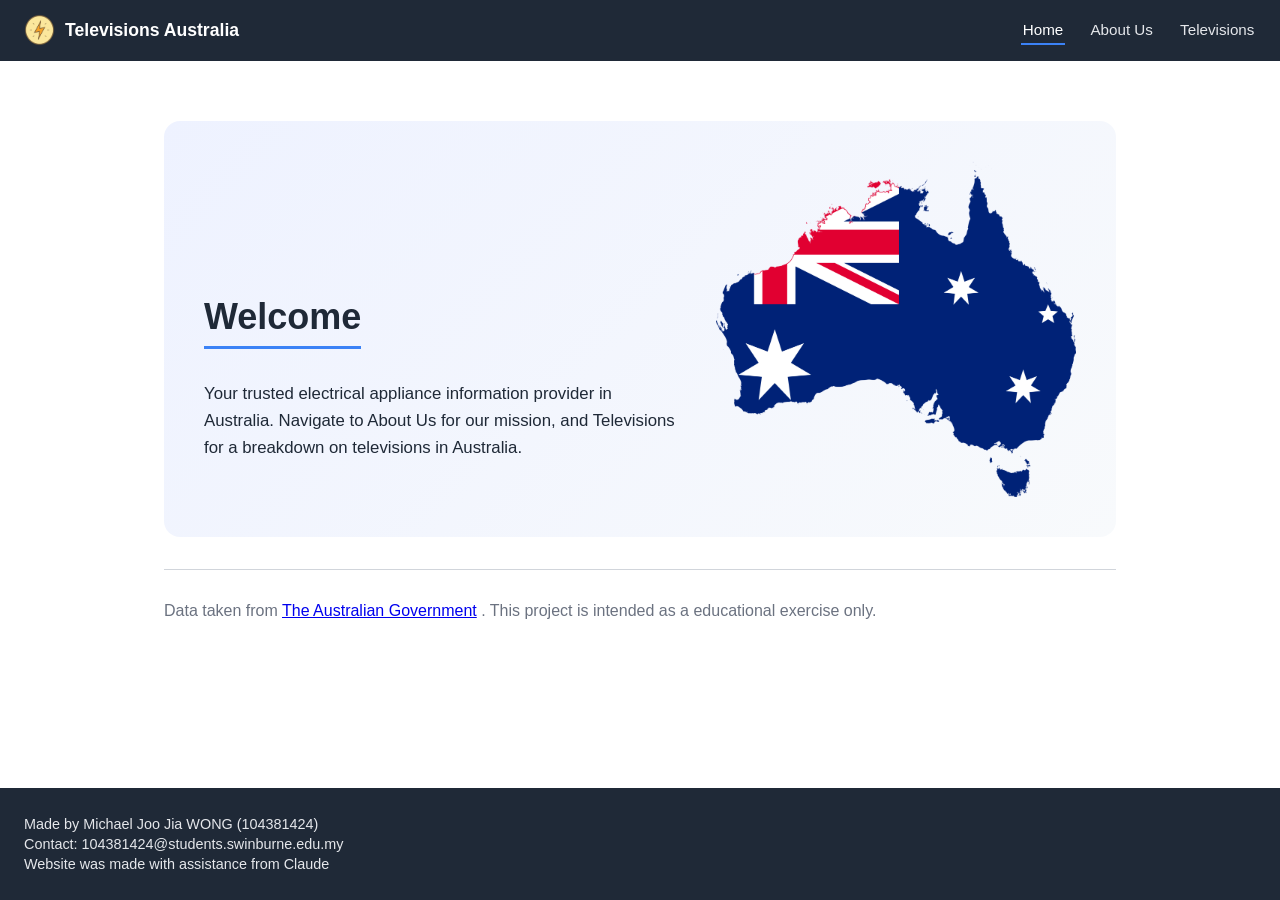
==== commit ce498dc4: "feat: reset body; add h1/div/svg; link D3 and energy-d3.js; D3 — style h1, append paragraph, add SVG" ====
--- a/index.html
+++ b/index.html
@@ -1,31 +1,40 @@
 <!DOCTYPE html>
 <html lang="en">
+
 <head>
   <meta charset="UTF-8" />
   <meta name="viewport" content="width=device-width, initial-scale=1.0" />
   <title>Home</title>
   <link rel="icon" type="image/png" href="images/logo.png" />
   <link rel="stylesheet" href="css/style.css" />
+
+
 </head>
+
 <body>
   <div id="navbar"></div>
 
   <main>
     <section class="hero">
+
       <div class="intro-text">
         <h1>Welcome</h1>
-        <p>Your trusted electrical appliance information provider in Australia. Navigate to About Us for our mission, and Televisions for a breakdown on televisions in Australia.</p>
+        <svg width="300" height="150"></svg>
+        <p>Your trusted electrical appliance information provider in Australia. Navigate to About Us for our mission,
+          and Televisions for a breakdown on televisions in Australia.</p>
       </div>
       <div class="intro-graphic">
         <!-- Replace with your Australia graphic, e.g. images/australia.png -->
-        <img src="images/australia.png" alt="Graphic of Australia" title="Graphic of Australia"/>
+        <img src="images/australia.png" alt="Graphic of Australia" title="Graphic of Australia" />
       </div>
     </section>
 
     <hr class="intro-divider" />
 
-    <p class="intro-flavour">Data taken from 
-      <a href=https://data.gov.au/data/dataset/energy-rating-for-household-appliances/resource/93a615e5-935e-4713-a4b0-379e3f6dedc9>The Australian Government</a>
+    <p class="intro-flavour">Data taken from
+      <a
+        href=https://data.gov.au/data/dataset/energy-rating-for-household-appliances/resource/93a615e5-935e-4713-a4b0-379e3f6dedc9>The
+        Australian Government</a>
       . This project is intended as a educational exercise only.
     </p>
   </main>
@@ -34,5 +43,9 @@
 
   <script src="js/nav.js"></script>
   <script src="js/footer.js"></script>
+  <!-- Load D3 first, then your D3 code file -->
+  <script src="https://d3js.org/d3.v7.min.js"></script>
+  <script src="js/energy-d3.js"></script>
 </body>
-</html>
+
+</html> 
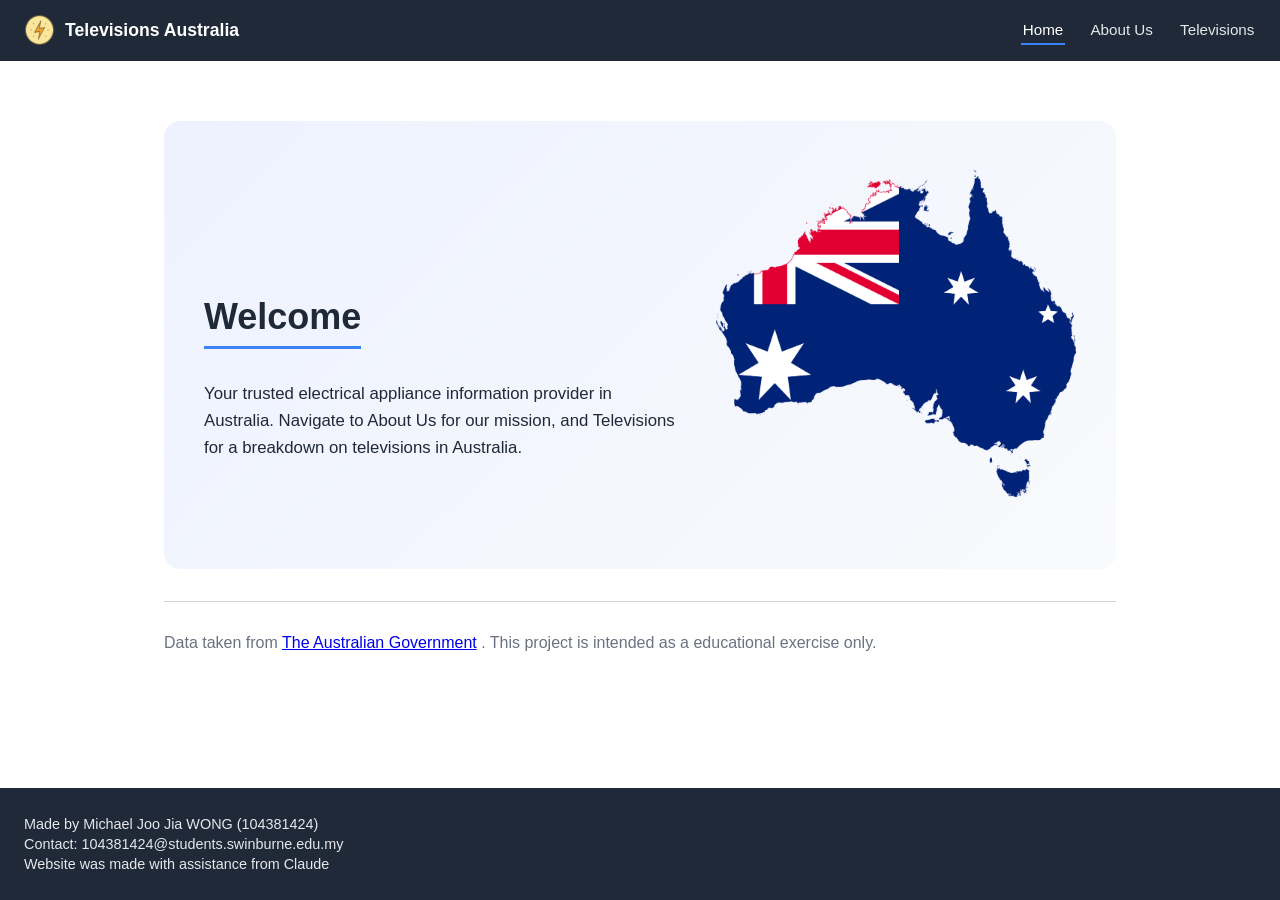
==== commit f922b9b2: "feat(t04-3): add responsive SVG container and test rect" ====
--- a/index.html
+++ b/index.html
@@ -27,6 +27,10 @@
         <!-- Replace with your Australia graphic, e.g. images/australia.png -->
         <img src="images/australia.png" alt="Graphic of Australia" title="Graphic of Australia" />
       </div>
+
+      <!-- …your existing content… -->
+      <!-- NEW: Container for T04-3 chart -->
+      <div class="responsive-svg-container"></div>
     </section>
 
     <hr class="intro-divider" />
@@ -43,9 +47,12 @@
 
   <script src="js/nav.js"></script>
   <script src="js/footer.js"></script>
-  <!-- Load D3 first, then your D3 code file -->
+  <!-- D3 library -->
   <script src="https://d3js.org/d3.v7.min.js"></script>
-  <script src="js/energy-d3.js"></script>
+  <!-- NEW: JS for T04-3 only -->
+  <script src="js/t04-3-bars.js"></script>
+  <!-- Old T04-2 demo (temporarily disabled) -->
+  <!-- <script src="js/energy-d3.js"></script> -->
 </body>
 
-</html> +</html>
--- a/css/style.css
+++ b/css/style.css
@@ -351,4 +351,10 @@
 .carousel>p:first-of-type {
   margin-top: 0.75rem;
   color: var(--muted);
+}
+
+.responsive-svg-container {
+margin: 0 auto; /* center */
+width: 100%; /* fill parent width */
+max-width: 1200px; /* cap max width */
 }
